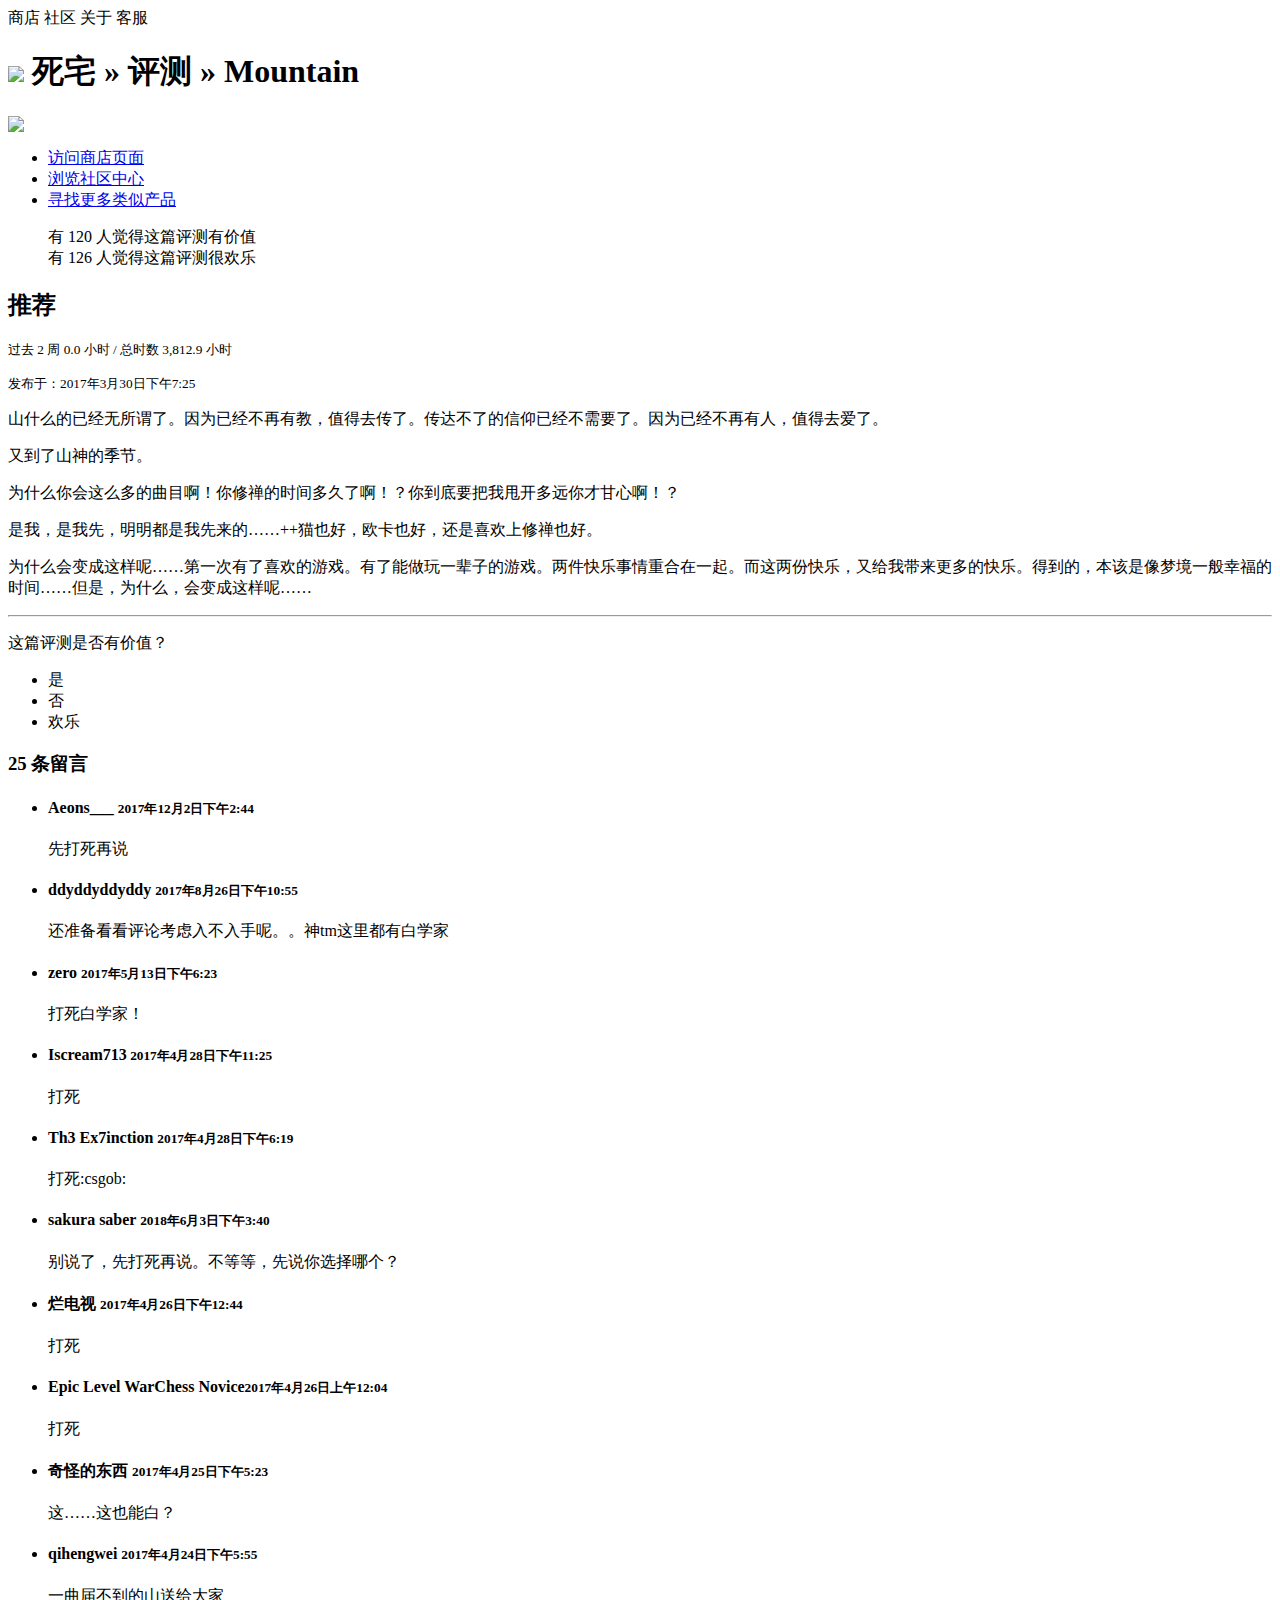
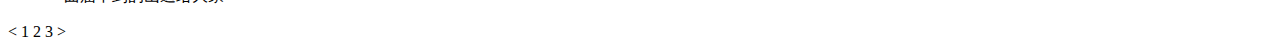
==== index.html @ 944a6f1f "Add files via upload" ====
<html>
<head>
    <title>No.3017 ∈ USSR » 评测 » Mountain</title>
</head>
<body>
<header>
    <nav>商店 社区 关于 客服</nav>
</header>
<h1><img src="https://steamcdn-a.akamaihd.net/steamcommunity/public/images/avatars/ee/ee9e10ce05eb5d8dc87ad56662683f46914c5f7f_medium.jpg"> 死宅 » 评测 » Mountain</h1> 
<aside>
    <img src="https://steamcdn-a.akamaihd.net/steam/apps/313340/header.jpg">
    <ul>
        <li><a href="https://store.steampowered.com/app/313340?snr=2_100300_300__100301">访问商店页面</a></li>
        <li><a href="https://steamcommunity.com/app/313340">浏览社区中心</a></li>
        <li><a href="https://store.steampowered.com/recommended/morelike/app/313340?snr=2_100300_300__100301">寻找更多类似产品</a></li>
</aside>
<section>
    <blockquote>
        有 120 人觉得这篇评测有价值
        <br>
        有 126 人觉得这篇评测很欢乐
    </blockquote>
<h2>推荐</h2>
<p>
    <small>过去 2 周 0.0 小时 / 总时数 3,812.9 小时</small>
</p>
<p>
    <small>发布于：2017年3月30日下午7:25</small>
</p>
<p>
    山什么的已经无所谓了。因为已经不再有教，值得去传了。传达不了的信仰已经不需要了。因为已经不再有人，值得去爱了。
</p>
<p>
    又到了山神的季节。
</p>
<p>
    为什么你会这么多的曲目啊！你修禅的时间多久了啊！？你到底要把我甩开多远你才甘心啊！？</p>
<p>
    是我，是我先，明明都是我先来的……++猫也好，欧卡也好，还是喜欢上修禅也好。
</p>
<p>
    为什么会变成这样呢……第一次有了喜欢的游戏。有了能做玩一辈子的游戏。两件快乐事情重合在一起。而这两份快乐，又给我带来更多的快乐。得到的，本该是像梦境一般幸福的时间……但是，为什么，会变成这样呢……
</p>

</section>
<hr/>
<section>
    <p>这篇评测是否有价值？
        <ul>
            <li>是</li>
            <li>否</li>
            <li>欢乐</li>
        </ul>
    </p>
    <h3>25 条留言</h3>
    <ul>
        <li>
            <h4>Aeons___ <small>2017年12月2日下午2:44 </small></h4>
            先打死再说
        </li>
        <li>
            <h4>ddyddyddyddy <small>2017年8月26日下午10:55</small></h4>
            还准备看看评论考虑入不入手呢。。神tm这里都有白学家
        </li>
        <li>
            <h4>zero <small>2017年5月13日下午6:23</small></h4>
            打死白学家！
        </li>
        <li>
            <h4>Iscream713<small> 2017年4月28日下午11:25</small></h4>
            打死
        </li>
        <li>
            <h4>Th3 Ex7inction <small>2017年4月28日下午6:19</small></h4>
            打死:csgob:
        </li>
        <li>
            <h4>sakura saber <small>2018年6月3日下午3:40</small></h4>
            别说了，先打死再说。不等等，先说你选择哪个？
        </li>
        <li>
            <h4>烂电视 <small>2017年4月26日下午12:44 </small></h4>
            打死
        </li>
        <li>
            <h4>Epic Level WarChess Novice<small>2017年4月26日上午12:04</small></h4>
            打死
        </li>
        <li>
            <h4>奇怪的东西 <small>2017年4月25日下午5:23</small></h4>
            这……这也能白？
        </li>
        <li>
            <h4>qihengwei <small>2017年4月24日下午5:55</small></h4>
            一曲届不到的山送给大家
        </li>
    </ul>
    < 1 2 3 >
</section>
</body>
</html>
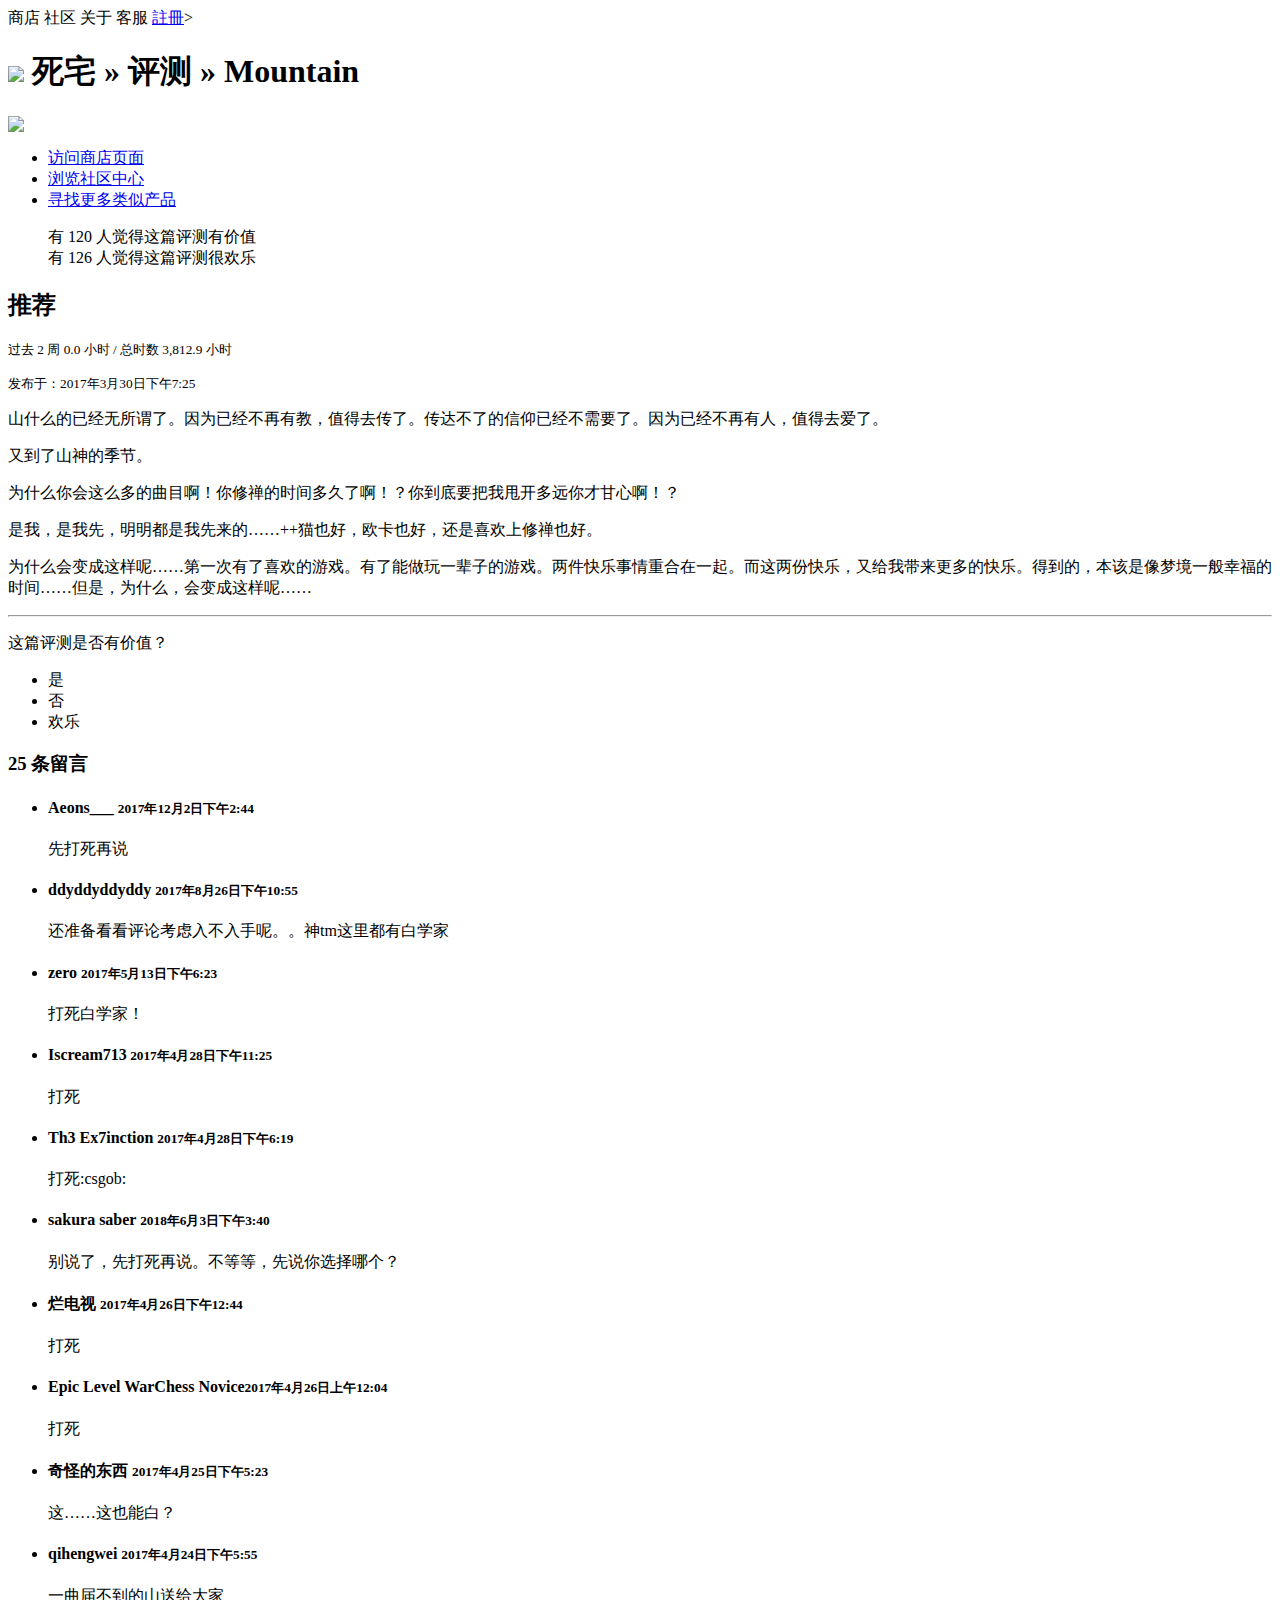
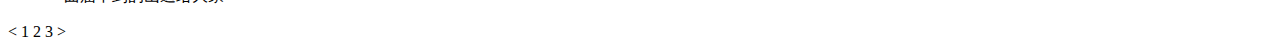
==== commit 47cf92db: "Add files via upload" ====
--- a/index.html
+++ b/index.html
@@ -4,7 +4,7 @@
 </head>
 <body>
 <header>
-    <nav>商店 社区 关于 客服</nav>
+    <nav>商店 社区 关于 客服 <a href="./register.html">註冊</a>></nav>
 </header>
 <h1><img src="https://steamcdn-a.akamaihd.net/steamcommunity/public/images/avatars/ee/ee9e10ce05eb5d8dc87ad56662683f46914c5f7f_medium.jpg"> 死宅 » 评测 » Mountain</h1> 
 <aside>
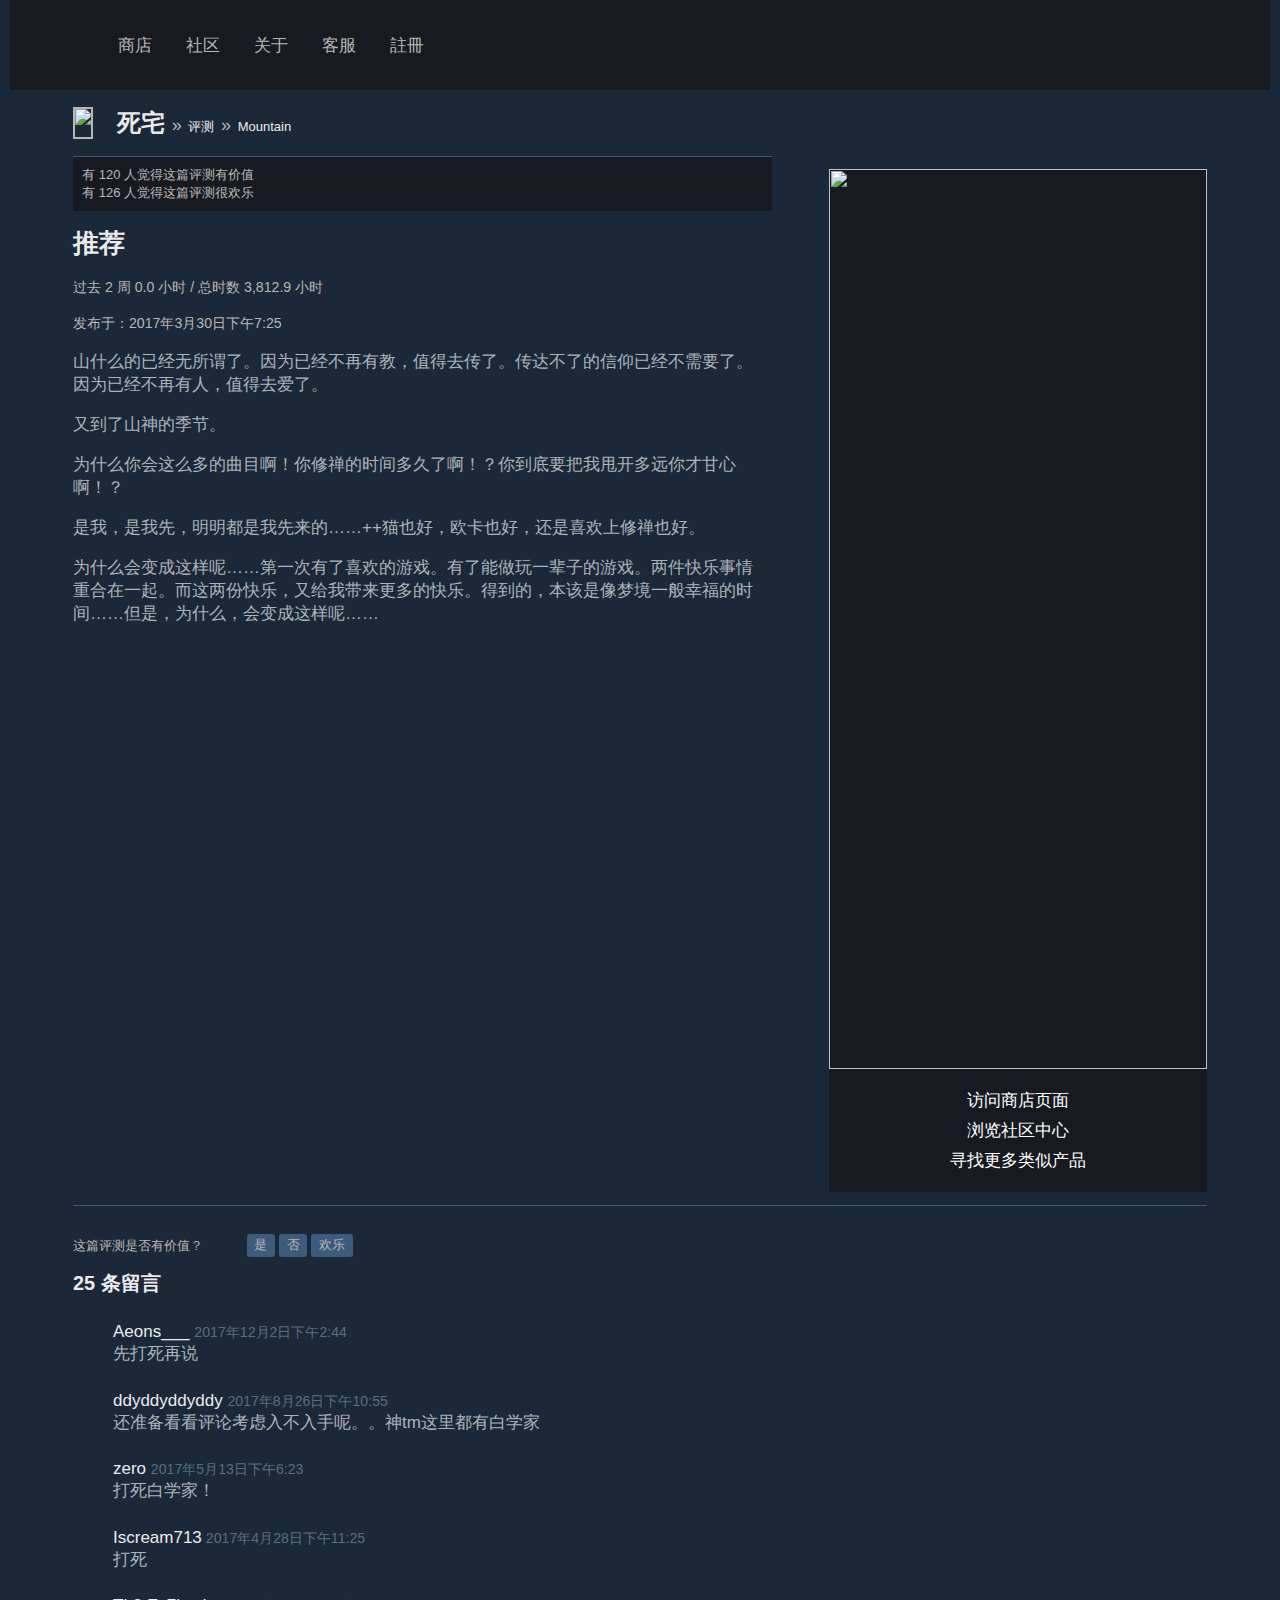
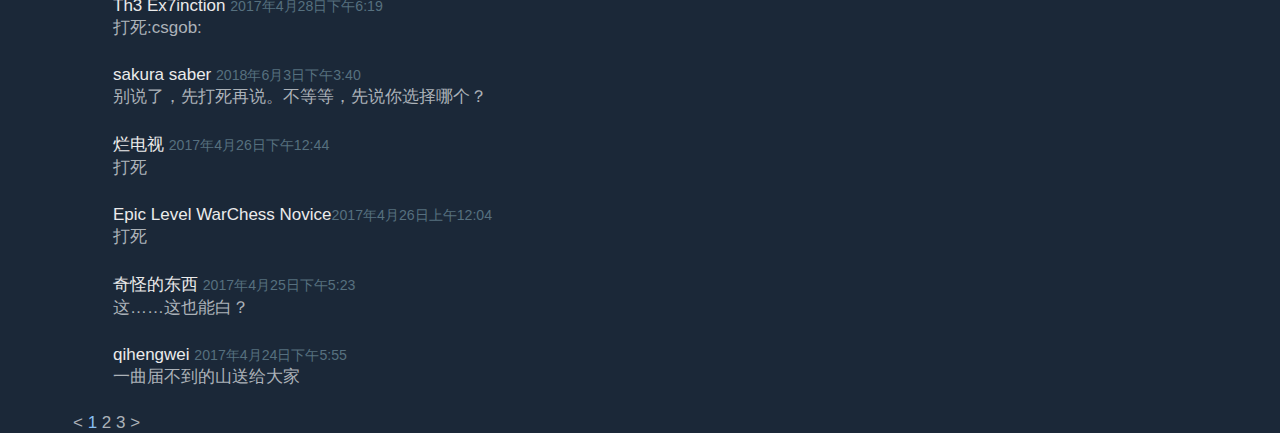
==== commit 5e467ddb: "Add files via upload" ====
--- a/index.html
+++ b/index.html
@@ -1,18 +1,23 @@
 <html>
 <head>
     <title>No.3017 ∈ USSR » 评测 » Mountain</title>
+    <link href="./reset.css" rel="stylesheet" type="text/css">
+    <link href="./index.css" rel="stylesheet" type="text/css">
+
 </head>
 <body>
 <header>
-    <nav>商店 社区 关于 客服 <a href="./register.html">註冊</a>></nav>
+    <nav><ul><li>商店</li><li>社区</li><li>关于</li><li>客服</li><li><a href="./register.html">註冊</a></li></nav>
 </header>
-<h1><img src="https://steamcdn-a.akamaihd.net/steamcommunity/public/images/avatars/ee/ee9e10ce05eb5d8dc87ad56662683f46914c5f7f_medium.jpg"> 死宅 » 评测 » Mountain</h1> 
+<div class="title"><img src="https://steamcdn-a.akamaihd.net/steamcommunity/public/images/avatars/ee/ee9e10ce05eb5d8dc87ad56662683f46914c5f7f_medium.jpg">
+    <div> 死宅 <span class="symbol">»</span> <span class="subtitle">评测</span> <span class="symbol">»</span> <span class="subtitle">Mountain</span></div></div> 
 <aside>
     <img src="https://steamcdn-a.akamaihd.net/steam/apps/313340/header.jpg">
     <ul>
         <li><a href="https://store.steampowered.com/app/313340?snr=2_100300_300__100301">访问商店页面</a></li>
         <li><a href="https://steamcommunity.com/app/313340">浏览社区中心</a></li>
         <li><a href="https://store.steampowered.com/recommended/morelike/app/313340?snr=2_100300_300__100301">寻找更多类似产品</a></li>
+    </ul>
 </aside>
 <section>
     <blockquote>
@@ -24,7 +29,7 @@
 <p>
     <small>过去 2 周 0.0 小时 / 总时数 3,812.9 小时</small>
 </p>
-<p>
+<p class="submit-time">
     <small>发布于：2017年3月30日下午7:25</small>
 </p>
 <p>
@@ -43,17 +48,19 @@
 </p>
 
 </section>
+
 <hr/>
+
 <section>
-    <p>这篇评测是否有价值？
+    <div class="value">这篇评测是否有价值？
         <ul>
             <li>是</li>
             <li>否</li>
             <li>欢乐</li>
         </ul>
-    </p>
+    </div>
     <h3>25 条留言</h3>
-    <ul>
+    <ul class="comment">
         <li>
             <h4>Aeons___ <small>2017年12月2日下午2:44 </small></h4>
             先打死再说
@@ -95,7 +102,7 @@
             一曲届不到的山送给大家
         </li>
     </ul>
-    < 1 2 3 >
+    < <span class="active">1</span> 2 3 >
 </section>
 </body>
 </html>--- a/index.css
+++ b/index.css
@@ -0,0 +1,201 @@
+body {
+    font-family: Arial, Helvetica, sans-serif;
+    margin: 0;
+    font-size: 17px;
+    background-color: #1b2838;
+    color: #acb2b8
+}
+
+header {
+    color: #b8b6b4;
+    height: 10%;
+    background-color: #171a21;
+    display: flex;
+    text-align: center;
+}
+
+nav {
+    margin: auto 3em;
+}
+
+li {
+    display: inline-block;
+}
+
+nav li {
+    padding: 0 1em;
+}
+
+a {
+    color: #b8b6b4;
+    text-decoration:none;
+}
+
+a:hover{
+    color: #87bff2;
+}
+
+nav li a {
+    color: #b8b6b4;
+}
+
+aside {
+    float:right;
+    margin: 1% 5%;
+    width: 30%;
+    background-color: #171a21;
+}
+
+aside a {
+    color: white;
+}
+
+aside img, aside ul {
+    padding: 0;
+    width: 100%;
+}
+
+aside li {
+    display: block;
+    text-align: center;
+    padding: 0.2em 0;
+}
+
+.title, h2 {
+    color: #ebebeb;
+}
+
+.title {
+    margin: 1em 5%;
+    display: inline;
+    display: flex;
+    text-align: center;
+}
+
+.title img {
+    border: #b8b6b4 solid 2px;
+}
+
+.title div {
+    display: inline;
+    padding-left: 1em;
+    margin: auto 0;
+    font-size: x-large;
+    font-weight: bold;
+}
+
+.title span {
+    font-weight: normal;
+    font-size: small;
+}
+
+.title .symbol {
+    color: #b8b6b4;
+    font-size: large;
+}
+
+section {
+    margin: 0 5%;
+}
+
+section blockquote {
+    margin: 0;
+    margin-bottom: 15px;
+    width: 60%;
+    font-size: small;
+    background-color: #171a21;
+    padding: 0.7em;
+    color: #b8b6b4;
+    border-top: 1px solid rgba(85, 125, 171, 0.6)
+}
+
+p small {
+    margin: 0;
+    padding: 0;
+    color: #b8b6b4;
+}
+
+hr {
+    width: 90%;
+    margin: 15px 5%;
+    border-width:0;
+    height: 1px;
+    color:rgba(85, 125, 171, 0.6);
+    background-color:rgba(85, 125, 171, 0.6);
+}
+
+.value ul {
+    display: inline-block;
+}
+
+.value {
+    color: #b8b6b4;
+    font-size: small;
+}
+
+.value li {
+    padding: 0.2em 0.6em;
+    background-color: rgba(85, 125, 171, 0.6);
+    border-radius: 3px;
+}
+
+h3 {
+    color: #ebebeb;
+}
+
+h4 {
+    font-weight: normal;
+    color: #ebebeb;
+    margin: 0;
+}
+
+h4 small {
+    color: #56707f;
+}
+
+.comment li {
+    display: block;
+    margin: 1.5em 0;
+}
+
+.active {
+    color:#87bff2;
+}
+
+h1 {
+    margin: 0.5em 2.5em;
+}
+
+input, textarea {
+    padding: 0.5em;
+    margin: 0.5em 0;
+    width: 35%;
+    background-color: #171a21;
+    border: #56707f solid 1px;
+    border-radius: 3px;
+    color: #acb2b8
+}
+
+select {
+    background-color: #171a21;
+    border: #56707f solid 1px;
+    color: #acb2b8
+}
+
+input[type="checkbox"], input[type="radio"] {
+    width: 2em;
+}
+
+input[type="button"],input[type="submit"]  {
+    background-color: #56707f;
+    border: #171a21 solid 1px;
+    width: 4em;
+}
+
+input[type="button"],input[type="submit"],input[type="checkbox"], input[type="radio"], select:hover {
+    cursor: pointer;
+}
+
+textarea {
+    height: 15em;
+}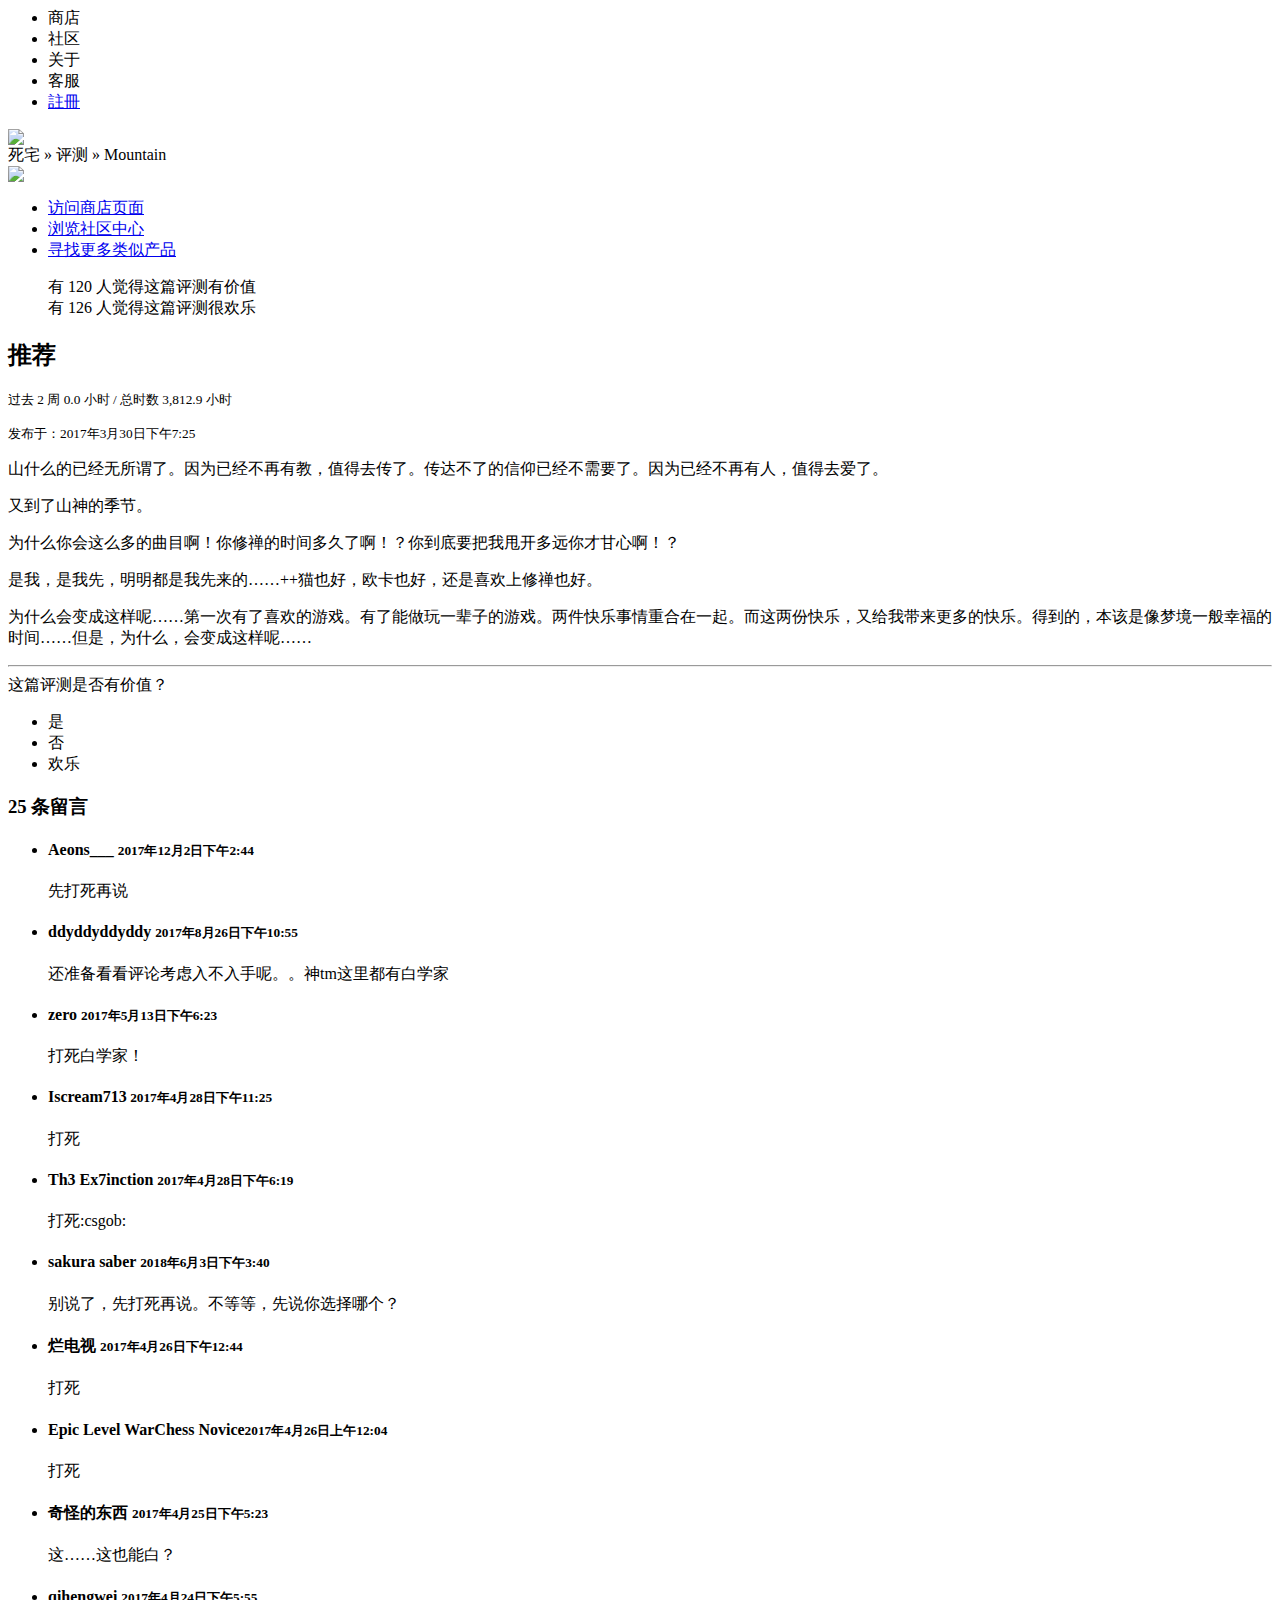
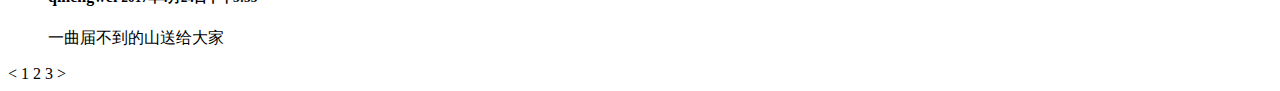
==== commit 52c78b1a: "Add files via upload" ====
--- a/index.html
+++ b/index.html
@@ -1,8 +1,8 @@
 <html>
 <head>
     <title>No.3017 ∈ USSR » 评测 » Mountain</title>
-    <link href="./reset.css" rel="stylesheet" type="text/css">
-    <link href="./index.css" rel="stylesheet" type="text/css">
+    <link href="./CSS/reset.css" rel="stylesheet" type="text/css">
+    <link href="./CSS/index.css" rel="stylesheet" type="text/css">
 
 </head>
 <body>
